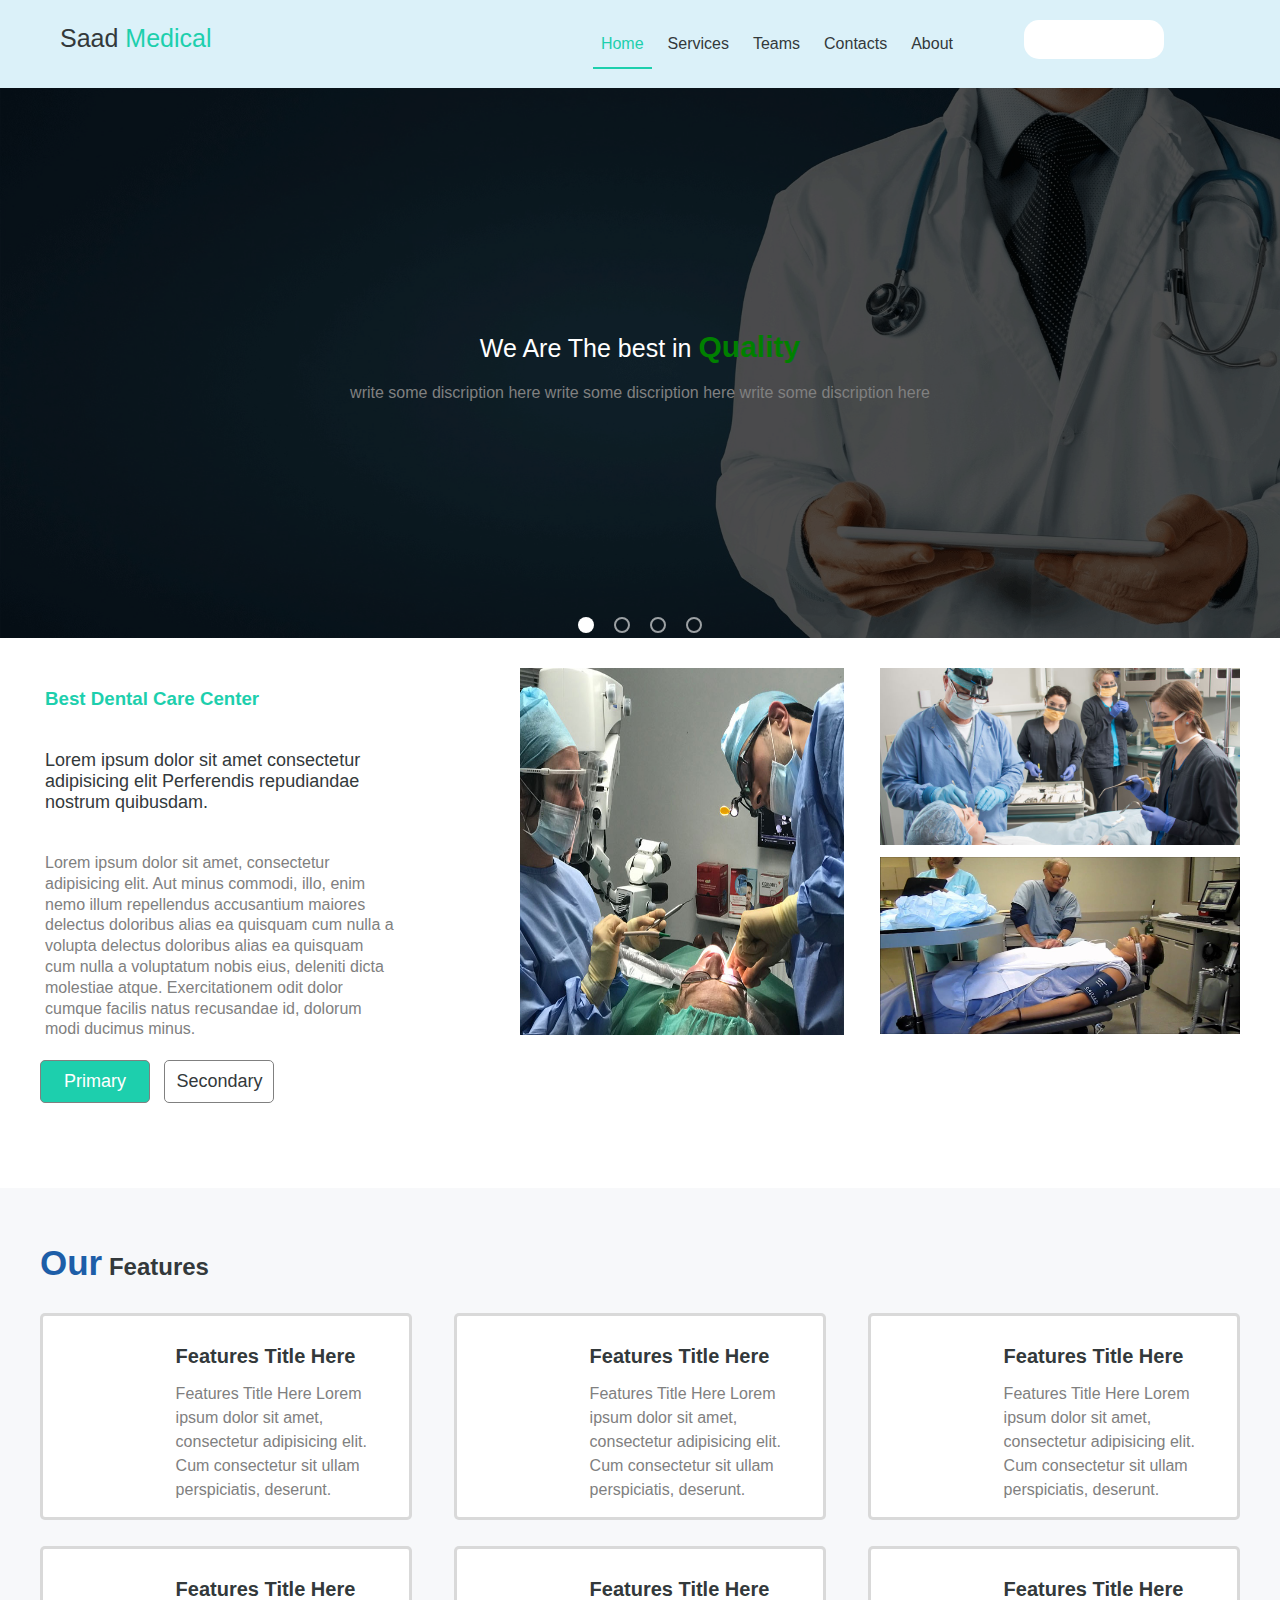
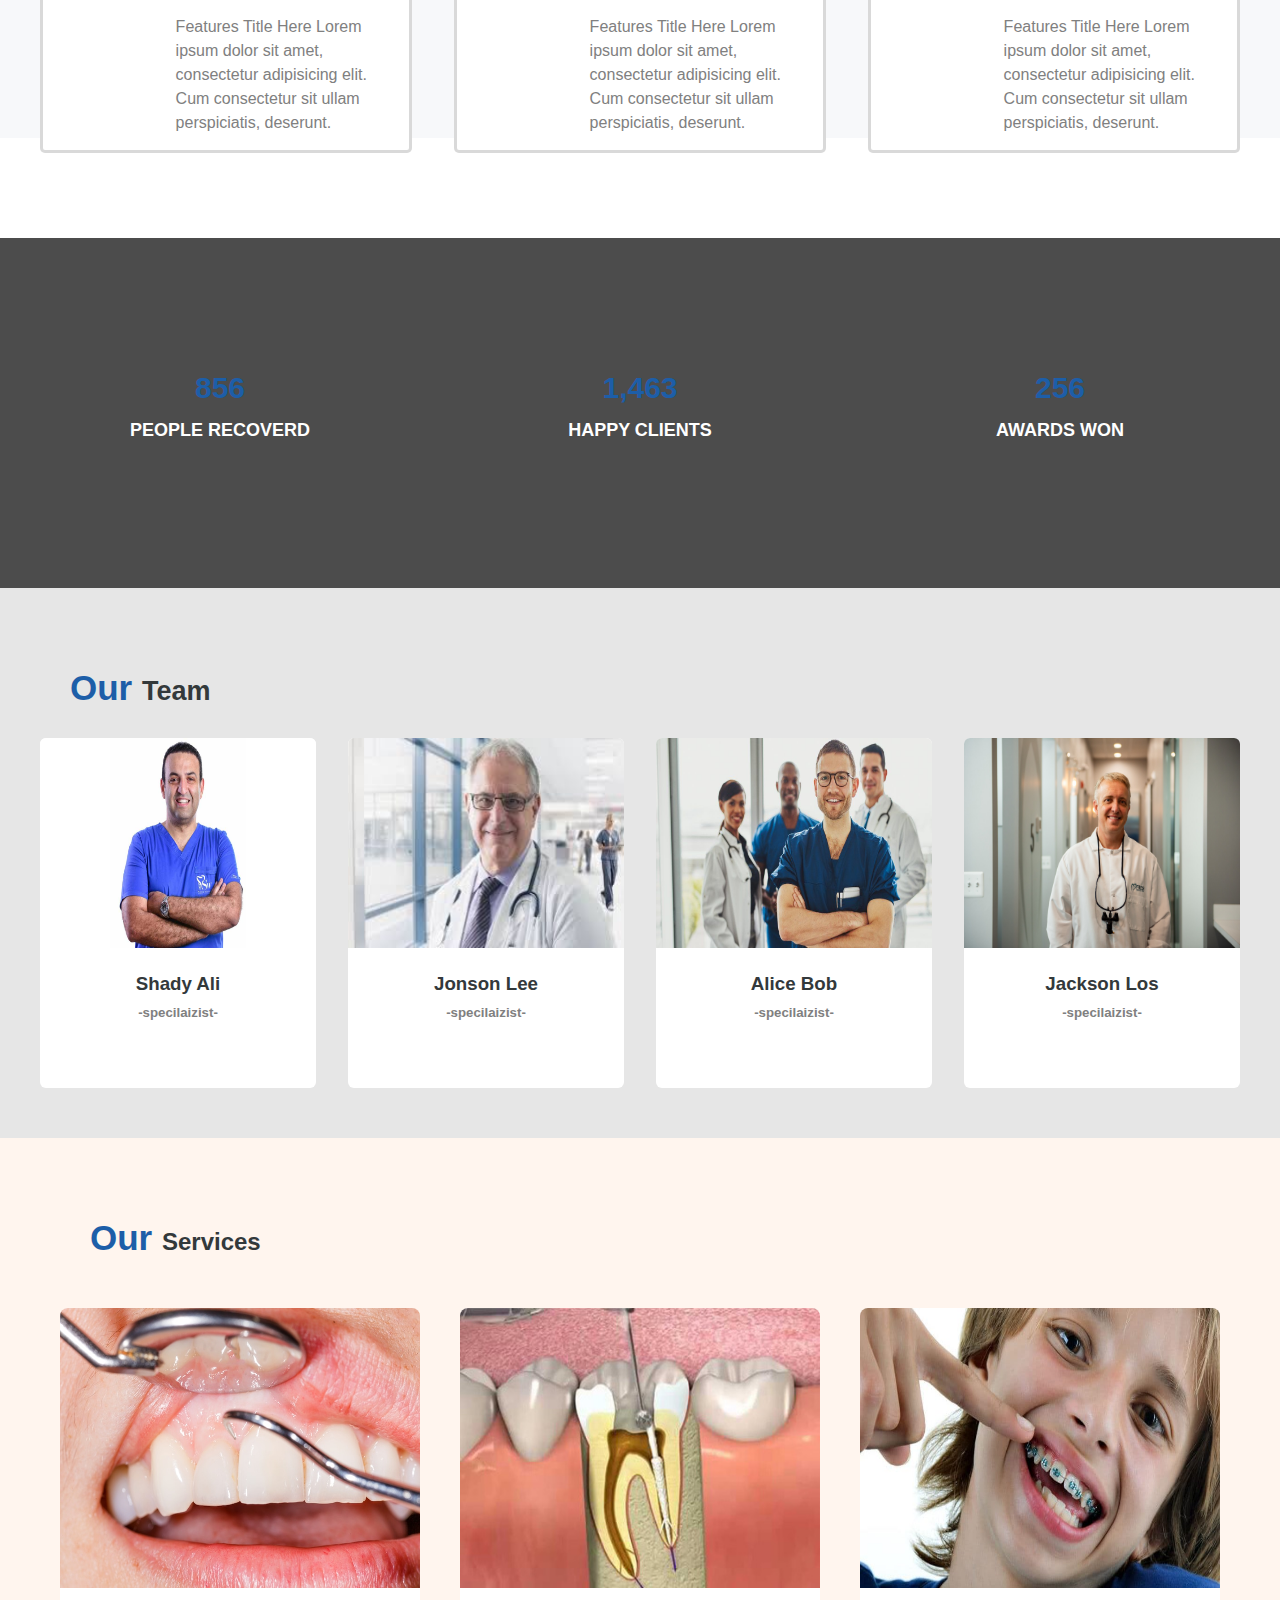
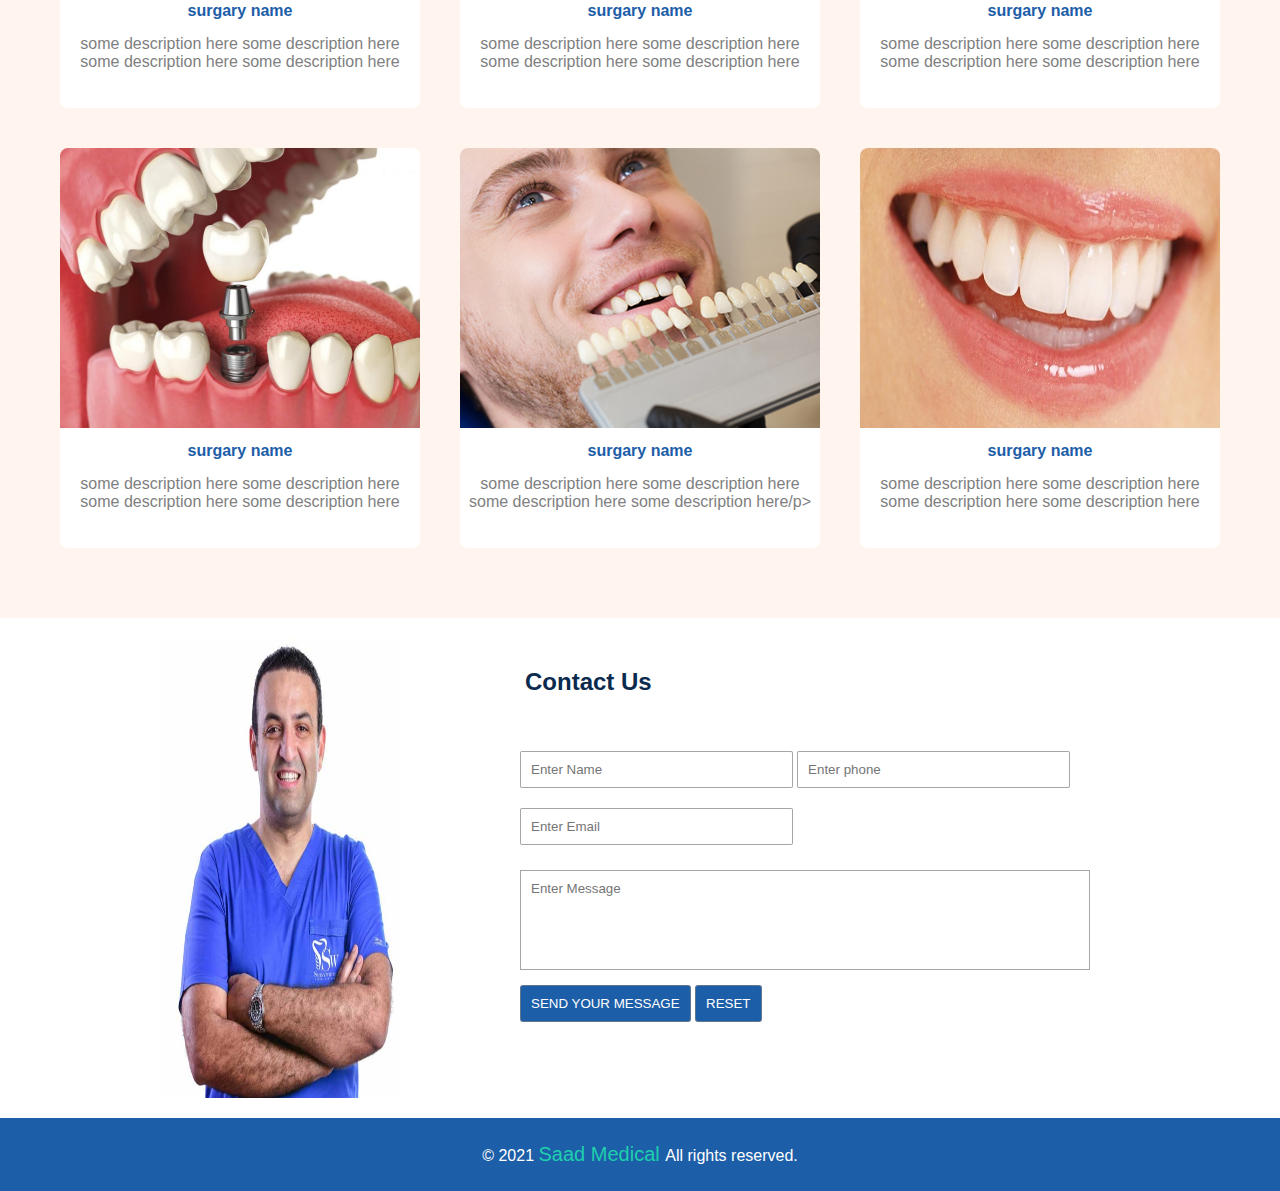
==== index.html @ 80721ef0 "Add files via upload" ====
<!DOCTYPE html>
<html lang="en">
<head>
    <meta charset="UTF-8">
    <meta http-equiv="X-UA-Compatible" content="IE=edge">
    <meta name="viewport" content="width=device-width, initial-scale=1.0">
    <!--font awesome from cdn-->
    <link rel="stylesheet" href="https://pro.fontawesome.com/releases/v5.10.0/css/all.css" integrity="sha384-AYmEC3Yw5cVb3ZcuHtOA93w35dYTsvhLPVnYs9eStHfGJvOvKxVfELGroGkvsg+p" crossorigin="anonymous"/>
    <!--style sheet-->
    <link rel="stylesheet" href="css/main.css">
    <title>Dentest</title>
</head>
<body>
<!--start navbar-->
<div class="navbar">
    <div class="container">
        <div class="brand">Saad <span>Medical</span><i class="fas fa-tooth"></i></div>
        <div class="links hide">
            <ul>
                <i class="fas fa-times fas-2x close"></i>
                <li><a href="#" class="active">Home</a></li>
                <li><a href="#">Services</a></li>
                <li><a href="#">Teams</a></li>
                <li><a href="#">Contacts</a></li>
                <li><a href="#">About</a></li>
            </ul>
        </div>
        <div class="search"> 
            <i class="fa fa-search"></i> <input type="text" name="search">
        </div>
        <div class="toggle-btn">
            <i class="fa fa-bars fa-2x"></i>
        </div>
    </div>
</div>
<!--end navbar-->

<!--start auto slider-->
<div class="slider">
   <div class="overlay">
       <ul class="bullts">
           <li class="active"></li>
           <li></li>
           <li></li>
           <li></li>
       </ul>
   </div>

    <div class="box active">
        <div class="caption">
            <h3>We Are The best in <span>Quality</span></h3>
            <p> write some discription here  write some discription here  write some discription here  </p>
        </div>
        <img src="imgs/slider1.jpg" alt="img">
    </div>

    <div class="box ">
        <div class="caption">
            <h3>We Use The <span>Modren Technology</span></h3>
            <p> write some discription here  write some discription here  write some discription here  </p>
        </div>
        <img src="imgs/slider2.jpeg" alt="img">
    </div>

    <div class="box ">
        <div class="caption">
            <h3>We Are The best in <span>cleaning</span> </h3>
            <p> write some discription here  write some discription here  write some discription here  </p>
        </div>
        <img src="imgs/slider3.jpg" alt="img">
    </div>

    <div class="box ">
        <div class="caption">
            <h3>We Are The best in <span>accuracy</span></h3>
            <p> write some discription here  write some discription here  write some discription here  </p>
        </div>
        <img src="imgs/slider4.jpg" alt="img">
    </div>
   
</div>
<!--end auto slider-->
    
<!--start about-->
<div class="about">
    <div class="container">

    <div class="info">
        <h3>Best Dental Care Center</h3>
        <h5>Lorem ipsum dolor sit amet consectetur adipisicing elit Perferendis repudiandae nostrum quibusdam.</h5>
        <p>Lorem ipsum dolor sit amet, consectetur adipisicing elit. Aut minus commodi, illo, enim nemo illum repellendus accusantium maiores delectus doloribus alias ea quisquam cum nulla a volupta delectus doloribus alias ea quisquam cum nulla a voluptatum nobis eius, deleniti dicta molestiae atque. Exercitationem odit dolor cumque facilis natus recusandae id, dolorum modi ducimus minus.</p>
        <button>Primary</button> <button>Secondary</button>
    </div>

    <div class="picture">
        <div class="one-pic">
            <img src="imgs/oral-surgery.jpg" alt="">
        </div>
        <div class="tow-pic">
           <div><img src="imgs/surgary2.jpg" alt=""></div> 
          <div> <img src="imgs/surgary3.jpg" alt=""></div>
        </div>
    </div>

</div>
</div>
<!--end about-->

<!--satrt our features-->
<div class="features">
   <div class="container">
       <h2><span>Our</span> Features</h2>
   </div>
    <div class="container boxes">
        <div class="box">
            <div class="icon">
               <i class="fas fa-stethoscope fa-3x fa-fw"></i>
            </div>
            <div class="descrip">
              <h5>Features Title Here</h5>
              <p>
                Features Title Here Lorem ipsum dolor sit amet, consectetur adipisicing elit. Cum consectetur sit ullam perspiciatis, deserunt.</p>
            </div>
        </div>

        <div class="box">
            <div class="icon">
               <i class="fas fa-user-md fa-3x fa-fw"></i>
            </div>
            <div class="descrip">
              <h5>Features Title Here</h5>
              <p>
                Features Title Here Lorem ipsum dolor sit amet, consectetur adipisicing elit. Cum consectetur sit ullam perspiciatis, deserunt.</p>
            </div>
        </div>

        <div class="box">
            <div class="icon">
               <i class="fas fa-star-of-life fa-3x fa-fw"></i>
            </div>
            <div class="descrip">
              <h5>Features Title Here</h5>
              <p>
                Features Title Here Lorem ipsum dolor sit amet, consectetur adipisicing elit. Cum consectetur sit ullam perspiciatis, deserunt.</p>
            </div>
        </div>

        <div class="box">
            <div class="icon">
               <i class="fas fa-teeth-open fa-3x fa-fw"></i>
            </div>
            <div class="descrip">
              <h5>Features Title Here</h5>
              <p>
                Features Title Here Lorem ipsum dolor sit amet, consectetur adipisicing elit. Cum consectetur sit ullam perspiciatis, deserunt.</p>
            </div>
        </div>

        <div class="box">
            <div class="icon">
               <i class="fas fa-tooth fa-3x fa-fw"></i>
            </div>
            <div class="descrip">
              <h5>Features Title Here</h5>
              <p>
                Features Title Here Lorem ipsum dolor sit amet, consectetur adipisicing elit. Cum consectetur sit ullam perspiciatis, deserunt.</p>
            </div>
        </div>

        <div class="box">
            <div class="icon">
               <i class="fas fa-procedures fa-3x fa-fw"></i>
            </div>
            <div class="descrip">
              <h5>Features Title Here</h5>
              <p>
                Features Title Here Lorem ipsum dolor sit amet, consectetur adipisicing elit. Cum consectetur sit ullam perspiciatis, deserunt.</p>
            </div>
        </div>

    </div>
</div>
<!--end our features-->

<!--satrt what our clients say-->
<div class="clients">
    <div class="overlay"></div>
<div class="container">

    <div class="box">
        <i class="fas fa-users fa-3x fa-fw"></i>
        <h3>856</h3>
        <h5>PEOPLE RECOVERD</h5>
    </div>
    
    <div class="box">
       <i class="far fa-smile fa-3x fa-fw"></i>
        <h3>1,463</h3>
        <h5>HAPPY CLIENTS</h5>
    </div>

    <div class="box">
        <i class="far fa-award fa-3x fa-fw"></i>
         <h3>256</h3>
        <h5>AWARDS WON</h5>
    </div>

</div>
   </div>
<!--end what our clients say-->

<!--start our team-->
<div class="team">
    <div class="container">
        <h2><span>Our </span> Team </h2>
    </div>
    <div class="container carts">

        <div class="cart">
            <div class="picture"><img src="imgs/Dr.-Shady-Ali-Hussein-Best-Dentists-in-Egypt.jpg" alt=""></div>
            <div class="info">
                <h3>Shady Ali</h3>
                <h5>-specilaizist-</h5>
                <div class="social">
                    <a href=""><i class="fab fa-facebook-square fa-2x fa-fw"></i></a>
                    <a href=""><i class="fab fa-twitter-square fa-2x fa-fw"></i></a>
                    <a href=""><i class="fab fa-linkedin fa-2x fa-fw"></i></a>
                    <a href=""><i class="fab fa-whatsapp-square fa-2x fa-fw"></i></a>
                </div>
            </div>
        </div>

        <div class="cart">
            <div class="picture"><img src="imgs/team5.jpeg" alt=""></div>
            <div class="info">
                <h3>Jonson Lee</h3>
                <h5>-specilaizist-</h5>
                <div class="social">
                    <a href=""><i class="fab fa-facebook-square fa-2x fa-fw"></i></a>
                    <a href=""><i class="fab fa-twitter-square fa-2x fa-fw"></i></a>
                    <a href=""><i class="fab fa-linkedin fa-2x fa-fw"></i></a>
                    <a href=""><i class="fab fa-whatsapp-square fa-2x fa-fw"></i></a>
                </div>
            </div>
        </div>

        <div class="cart">
            <div class="picture"><img src="imgs/team6.jpg" alt=""></div>
            <div class="info">
                <h3>Alice Bob</h3>
                <h5>-specilaizist-</h5>
                <div class="social">
                    <a href=""><i class="fab fa-facebook-square fa-2x fa-fw"></i></a>
                    <a href=""><i class="fab fa-twitter-square fa-2x fa-fw"></i></a>
                    <a href=""><i class="fab fa-linkedin fa-2x fa-fw"></i></a>
                    <a href=""><i class="fab fa-whatsapp-square fa-2x fa-fw"></i></a>
                </div>
            </div>
        </div>

        <div class="cart">
            <div class="picture"><img src="imgs/team3.jpg" alt=""></div>
            <div class="info">
                <h3>Jackson Los</h3>
                <h5>-specilaizist-</h5>
                <div class="social">
                    <a href=""><i class="fab fa-facebook-square fa-2x fa-fw"></i></a>
                    <a href=""><i class="fab fa-twitter-square fa-2x fa-fw"></i></a>
                    <a href=""><i class="fab fa-linkedin fa-2x fa-fw"></i></a>
                    <a href=""><i class="fab fa-whatsapp-square fa-2x fa-fw"></i></a>
                </div>
            </div>
        </div>

    </div>
</div>
<!--end our team-->

<!--satrt our services-->
<div class="services">
    <div class="container">
        <div class="heading">
           <h2><span>Our </span> Services</h2>
        </div>
        <div class="boxes">

            <div class="box">
                <img src="imgs/services2.jpg" alt="">
                <h4>surgary name</h4>
                <p>some description here some description here some description here some description here</p>
            </div>

            <div class="box">
                <img src="imgs/services3.jpg" alt="">
                <h4>surgary name</h4>
                <p>some description here some description here some description here some description here</p>
            </div>

            <div class="box">
                <img src="imgs/services4.jpg" alt="">
                <h4>surgary name</h4>
                <p>some description here some description here some description here some description here</p>
            </div>

            <div class="box">
                <img src="imgs/services5.jpg" alt="">
                <h4>surgary name</h4>
                <p>some description here some description here some description here some description here</p>
            </div>

            <div class="box">
                <img src="imgs/services6.jpg" alt="">
                <h4>surgary name</h4>
                <p>some description here some description here some description here some description here/p>
            </div>

            <div class="box">
                <img src="imgs/services7.jpg" alt="">
                <h4>surgary name</h4>
                <p>some description here some description here
                    some description here some description here
                </p>
            </div>

        </div>
    </div>
</div>
<!--end our services-->

<!---start our Contacts-->
<div class="contacts">
    <div class="container">
        <div class="picture">
            <img src="imgs/Dr.-Shady-Ali-Hussein-Best-Dentists-in-Egypt.jpg" alt="">
        </div>
        <div class="form">
            <h2>Contact Us</h2>
            <input type="text" placeholder="Enter Name" name="name">
            <input type="text" placeholder="Enter phone" name="phone">
            <input type="text" placeholder="Enter Email">
            <textarea name="message" id="" cols="30" rows="10" placeholder="Enter Message"></textarea>
             <a href=""><button>SEND YOUR MESSAGE</button></a>
             <a href=""><button>RESET</button></a>
         
        </div>
    </div>
</div>
<!--end our contacts-->

<!--start our footer-->
<div class="footer">
    <p>&copy 2021 <span>Saad Medical </span> All rights reserved.</p>
</div>
<!--end our footer-->
<div class="">
 
</div>
<script src="js/script.js"></script>
</body>
</html>
---- css/main.css ----
/*start screens width*/
/*mobiles*/
@media (max-width:767px){
   
}
/*tablets*/
@media (min-width:768px){
   
}
/*md screen*/
@media (min-width:992px){
   
}
/*large screen*/
@media (min-width:1200px){
   
}

/*end screen width*/

/*start globals */
*{
    font-family: Verdana Tahoma, sans-serif;
    color:#33393B;
    padding: 0;
    margin: 0;
    box-sizing: border-box;
}
ul{
    list-style: none;
}
a{
    text-decoration: none;
    color:black;
}
/*end globals*/

/*start framework*/
/*mobiles*/
@media (max-width:767px){
  
}
/*tablets*/
@media (min-width:768px){
    .container{
        width:768px;
        margin:  auto;
    }
}
/*md screen*/
@media (min-width:992px){
    .container{
        width:992px;
        margin:  auto;
    }
}
/*large screen*/
@media (min-width:1200px){
    .container{
        width:1200px;
        margin:  auto;
    }
}
/*end framework*/


/*start navabr*/
.navbar .brand i{
    color:#1DCFAD;
    font-size: 30px;
}
/*mobiles*/
@media (max-width:767px){
    .navbar{
        background-color:rgba(135, 207, 235, 0.3);
    }
    .navbar .container{
        display: flex;
        flex-direction: row;
        position: relative;
    }
    .navbar .links{
        position: fixed;
        height: 500px;
        z-index: 200;
        background-color: #fff;
        right: 0;
        top: 0;
        width: 100%;
        transition: all 1s ease-in-out;
    }
    .navbar .links.hide{
      transform: translate(100%);
    }
    .navbar .links.show{
        position: fixed;
        z-index: 200;
        background-color: #fff;
        right: 0;
        top: 0;
        width: 100%;
        transition: all 1s ease-in-out;
    }
    .navbar .links ul{
        padding: 25px;
        text-align: center;
    }
    .navbar .links ul li {
        margin: 10px 0;
    }
    .navbar .links ul li a:hover{
        color:#1DCFAD;
    }
    .navbar .links ul .close{
        position: absolute;
        top:10px;
        left:10px;
        font-size: 25px;
        padding: 8px;
        border:3px solid rgba(128, 128, 128, 0.473);
        border-radius: 10px;
        cursor: pointer;
    }
    .navbar .links ul li{
        padding: 10px;
    }
    .navbar .links ul li a{
      padding: 5px;
    }
    .navbar .brand{
     font-size: 25px;
     width: 70%;
     padding: 20px;
    }
    .navbar .brand>span{
        color:#1DCFAD;
    }
   .navbar .toggle-btn{
       display: block;
       width: 30%;
       text-align: right;
       padding: 15px;
       cursor: pointer;
   }
   .navbar .toggle-btn i{
       border :3px solid gray;
       padding: 5px;
       border-radius: 5px;
   }
   .navbar .search{
       display: none;
   }
}
/*tablets*/
@media (min-width:768px){
 .navbar{
     background-color: rgba(135, 207, 235, 0.3);
 }
    .navbar .container{
        display: flex;
        flex-direction: row;
    }
    .navbar .brand{
        font-size: 25px;
        width: 25%;
        padding: 20px;
       }
       .navbar .brand>span{
        color:#1DCFAD;
    }
   .navbar .links{
    width: 55%;
    padding: 25px;
   }
  .navbar .links ul{
           display: flex;
           flex-direction: row;
           justify-content:flex-end;
           padding: 10px;
    }
  .navbar .links ul .close{
        display: none;
    }
    .navbar .links ul li{
        margin: 0 4px;
    }
    .navbar .links ul li a{
        padding: 15px 8px;
        color:#33393B;
    }
    .navbar .links ul li a.active{
        border-bottom: 2px solid #1DCFAD;
        color:#1DCFAD;
    }
    .navbar .links ul li a:hover{
        border-bottom: 2px solid #1DCFAD;
        color:#1DCFAD;
    }
    .navbar .search{
        width: 20%;
        padding: 20px;
    }
    .navbar .search i{
        font-size: 20px;
        padding: 2px;
        color: #1D5EA8;
    }
    .navbar .search input{
     padding: 12px;
     width: 70%;
     border:none;
     background-color:#fff;
     border-radius: 15px;
    }
    .navbar .search input:focus-within{
        outline: none !important;
        box-shadow: 0 0 10px #719ECE; 
    }
    .navbar .search input:hover{
        border:none;
    }
     .navbar .toggle-btn{
        display: none;
    }
}
/*md screen*/
@media (min-width:992px){  
}
/*large screen*/
@media (min-width:1200px){
   
}
/*end navbar*/


/*satrt auto slider*/
.slider {
    position: relative;
    height: 550px;
}
.slider .overlay{
    position: absolute;
    z-index: 9;
    background-color: rgba(0,0,0,0.7);
    width:100%;
    height: 100%;
    top:0;
    left: 0;
}
.slider .overlay .bullts{
    display: flex;
    flex-direction:row;
    justify-content: center;
    align-items: flex-end;
    width: 100%;
    height: 100%;
}
.slider .overlay li{
    display: block;
    padding: 5px;
    width: 16px;
    height:16px;
    margin: 5px 10px;
    border:2px solid rgba(255, 255, 255, 0.6);
    border-radius: 50%;
    cursor: pointer;
    -webkit-transition: all .5s ease-in-out;
    -o-transition: all .5s ease-in-out;
    transition: all .5s ease-in-out;
}
.slider .overlay li.active{
    background-color:#fff ;
}
.slider .box{
    position: absolute;
    opacity: 0;
    height: 100%;
    width: 100%;
    -webkit-transition: all .5s ease-in-out;
    -o-transition: all .5s ease-in-out;
    transition: all .5s ease-in-out;
}
.slider .box .caption{
    position: inherit;
    z-index: 100;
    width: 100%;
    height: 100%;
    top:0;
    right:0;
    display: flex;
    flex-direction: column;
    justify-content: center;
    align-items: center;

}
.slider .caption h3,
.slider .caption p{
   color:#fff;
   line-height: 2;
   font-weight: 300;
   text-align: center;
}
.slider .caption h3{
    font-size: 25px;
}
.slider .caption h3 span{
    font-size: 30px;
    color:green;
    font-weight: Bold;
}
.slider .caption p{
    color:grey;
}
.slider .box  img{
    width: 100%;
    height: 100%;
}
.slider .box.active{
  opacity: 1;
}

/*mobiles*/
@media (max-width:767px){
    .slider {
        height: 300px;
    }
   
}
/*tablets*/
@media (min-width:768px) {
  
}
/*md screen*/
@media (min-width:992px){
   
}
/*large screen*/
@media (min-width:1200px){
   
}
/*end auto slider*/


/*start About*/
.about .info button
   {
       padding: 10px;
       width: 110px;
       background-color: #1DCFAD;
       color: #fff;
       font-size: 18px;
       border: none;
       border :1px solid gray;
       margin-right: 10px;
       border-radius: 5px;
       cursor: pointer;
       -webkit-transition: all .3s ease-in-out;
       -o-transition: all .3s ease-in-out;
       transition: all .3s ease-in-out;
       margin-bottom: 10px;
   }
   .about .info button:last-child{
       background-color: #fff;
       color:#33393B;
   }
   .about .info button:hover{
    background-color: #1DCFAD;
    color:#fff;
   }
   .about .info h3{
    color:#1DCFAD;
}
.about .info h5{
    color:#33393B;
    font-size: 18px;
    font-weight: 500;
}
.about .info p{
    color:gray;
    line-height: 1.3;
}

/*mobiles*/
@media (max-width:767px){
   .about{
       display: flex;
       flex-direction: column;
       margin-bottom: 100px;
   }
   .about .info{
       text-align: center;
   }
   .about .info h3,
   .about .info h5,
   .about .info p{
       padding: 10px;
   }
   .about .picture img{
    width: 100%;
    height: 100%;
   }
}
/*tablets*/
@media (min-width:768px){
    .about{
        height: 400px;
        padding: 30px 0;
        margin-bottom: 150px;
    }
   .about .container{
       display: flex;
       flex-direction: row;
       flex-wrap: nowrap;
       justify-content: space-between;
       height: 100%;
   }
   .about .info{
       width: 30%;
   }
   .about .info h3,
   .about .info h5,
   .about .info p{
       padding: 20px 5px;
   }
   .about .picture{
       display: flex;
       flex-direction: row;
       justify-content: space-between;
       width: 60%;
       height: 100%;
   }
   .about .picture .one-pic{
       width: 45%;
       height: 100%;
   }
   .about .picture .one-pic img{
       width: 100%;
       height: 108%;
   }
   .about .picture .tow-pic div img{
       width: 100%;
       height: 100%;
   }
   .about .picture .tow-pic {
       display: flex;
       flex-direction: column;
       align-content: space-around;
       width: 50%;
       height: 100%;
   }
   .about .picture .tow-pic>div{
       height: 52%;
       margin-bottom: 12px;
   }

}
/*md screen*/
@media (min-width:992px){
   
}
/*large screen*/
@media (min-width:1200px){
   
}
/*start About*/

/*start our features*/
.features{
    padding: 40px 0;
    height: 550px;
    background-color:#F7F8FA;
    margin-bottom: 100px;
}
.features .container h2{
    color: #33393B;
    padding: 15px 0;
}
.features .container h2>span{
    color:#1D5EA8;
    font-size: 35px;
}
.features .container.boxes{
    display: flex;
    flex-direction: row;
    flex-wrap: wrap;
   justify-content: space-between;
   padding: 15px 0;
   height: 100%;
   align-content: space-between;
}
.features .container .box{
    width: 31%;
    padding: 15px;
    border:3px solid rgba(128, 128, 128, 0.3);
    border-radius: 5px;
    display: flex;
    justify-content: space-between;
    flex-direction: row;
    background-color: #fff;
    cursor: pointer;
    transition: all .5s ease-in-out;
    -webkit-transition: all .5s ease-in-out;
    -o-transition: all .5s ease-in-out;
}
.features .container .box:hover {
background-color: #1D5EA8;
}
.features .container .box:hover .icon i{ color: #fff;}
.features .container .box:hover .descrip h5{color:#fff;}
.features .container .box:hover .descrip p{color:#fff}
.features .container .box .icon{
    width:25%;
}
.features .container .box .icon i{
color: #1D5EA8;
}
.features .container .box .descrip{
    width:65%;
}
.features .container .box .descrip h5{
padding: 14px 0;
font-size: 20px;
color:#33393B;
}
.features .container .box .descrip p{
    color:gray;
    line-height: 1.5;
}

/*mobile*/
@media (max-width:767px){
    .features{
        height:1400px
    }
    .features .container.boxes{
        justify-content: center;
    }
    .features .container .box{
        width: 92%;

    }
}
/*end our features*/

/*start our clients*/
.clients {
    background: url("../imgs/slider3.jpg");
    height: 350px;
    background-size: cover;
    position: relative;
    background-attachment: fixed;

}
.clients .overlay{
    position: absolute;
    top:0;
    right:0;
    left:0;
    width: 100%;
    height: 100%;
    background-color: rgba(0,0,0,0.7);
    margin-bottom: 50px;
}
.clients .container {
    display: flex;
    flex-direction: row;
    justify-content: space-between;
    align-items: center;
    height: 100%;
}
.clients .container .box{
    width: 30%;
    height: 150px;
    text-align: center;
    z-index: 2;
}
.clients .container .box i{
    color: #fff;
    padding: 5px;
}
.clients .container .box h3{
color: #1D5EA8;
font-size: 30px;
padding: 5px;
margin: 10px 0;
}
.clients .container .box h5{
color: #fff;
font-size: 18px;
}
/*end our clients*/

/*start our team*/
.team{
    background-color: rgba(128, 128, 128, 0.2);
    padding:50px 0;
}
.team .container>h2{
    padding: 30px;
    font-size: 27px;
}
.team .container>h2>span{
    color: #1D5EA8;
    font-size: 35px;
}
.team .container.carts{
    display: flex;
    flex-direction: row;
    justify-content: space-between;
}
.team .container .cart{
width:23%;
background-color:#fff;
height:350px;
transition: all .3s ease-in-out;
-webkit-transition: all .3s ease-in-out;
-o-transition: all .3s ease-in-out;
border-radius: 6px;
}
.team .container .cart:hover{
    transform: translateY(10px);
    -webkit-transform: translateY(10px);
    -o-transform: translateY(10px);
}
.team .container .cart .picture{
    height: 60%;
}
.team .container .cart .info{
    height: 40%;
    padding: 20px;
    text-align: center;
}
.team .container .cart .picture img{
    width: 100%;
    height: 100%;
    border-radius: 6px 6px 0 0;

}
.team .container .cart .info h3{
    padding: 5px;
}
.team .container .cart .info h5{
    padding: 5px;
    color: gray;
}
.team .container .cart .info .social{
    margin-top: 24px;
}
.team .social i{
    color: #1D5EA8;
}

/*mobiles*/
@media (max-width:767px){
    .team .container.carts{
        display: flex;
        flex-direction: row;
        flex-wrap: wrap;
        justify-content: center;
        align-content:space-between ;
    }
    .team .container .cart{
        width:90%;
        }
}
/*end our team*/

/*start our services*/
.services{
    background-color:seashell ;
    padding: 30px 0;
    height:1120 ;
}
.services .container{
    height: 100%;
}
.services .heading h2{
    padding: 20px;
    margin: 30px;
    color: #33393B;
}
.services .heading h2>span{
    color: #1D5EA8;
    font-size: 35px;
}
.services .boxes{
    display: flex;
    flex-direction: row;
    justify-content: space-around;
    flex-wrap: wrap;
    height: 100%;
}
.services .boxes .box{
   height:400px;
   width: 30%;
   background-color: #fff;
   border-radius: 8px;
   text-align: center;
   margin-bottom: 40px;
   -webkit-transition: all .3s ease-in-out;
   -o-transition: all .3s ease-in-out;
   transition: all .3s ease-in-out;
}
.services .boxes .box:hover{
    -webkit-transform: translateY(10px);
    -o-transform: translateY(10px);
    transform: translateY(10px);
}
.services .boxes .box img{
    height: 70%;
    width: 100%;
    border-radius: 8px 8px 0 0 ;
}
.services .box h4{
    padding: 10px;
    color:#1D5EA8;
} 
.services .box p{
    padding: 5px;
    color: gray;
}

/*mobiles*/
@media (max-width:767px){
    .services .boxes .box{
      width: 90%;
    }
}

/*end our services*/

/*start contact from*/
.contacts{
height: 500px;
padding: 20px;
background-color: #fff;
}
.contacts .container{
    display: flex;
    flex-direction: row;
    height: 100%;
}
.contacts .picture{
    width: 40%;
    height: 100%;
}
.contacts .picture img{
    width: 100%;
    height: 100%;
}
.contacts .form h2{
    margin-bottom: 15px;
    padding: 30px 5px;
    color: #0a2a4e;
}
.contacts .form input{
    width: 45%;
    padding: 10px;
    display: inline-block;
    margin: 10px 0;
    border: 1px solid rgba(128, 128, 128, 0.7);
    border-radius: 2px;
}
.contacts .form input:focus-within,
.contacts .form textarea:focus-within
{
    outline: none !important;
    border:1px solid #1D5EA8;
    box-shadow: 0 0 10px #719ECE; 
}
.contacts .form textarea{
    display: block;
    width: 94%;
    height: 100px;
    margin: 15px 0;
    padding: 10px;
    border:1px solid rgba(128,128,128,.7);
    resize: none;
}
.contacts .form button {
border:1px solid rgba(128, 128, 128, 0.7);
padding: 10px;
border-radius: 3px;
background-color: #1D5EA8;
color:#fff;
cursor: pointer;
}

/*mobiles*/
@media (max-width:767px){
    .contacts{
        margin-bottom: 200px;
    }
    .contacts .container{
        display: flex;
        flex-direction: column;
        align-items: center;
    }
 .contacts .picture{
     width: 90%;
 }
 .contacts .form{
     width: 90%;
 }  
}
/*end contact form*/

/*start our footer**/
.footer{
    background-color: #1D5EA8;
    padding: 15px;
}
.footer>p{
    color:#fff ;
    text-align: center;
    padding: 10px;
}
.footer>p>span{
    font-size: 20px;
    color:#1DCFAD
}
/*end our footer*/
.space{
    height: 1000px;
}
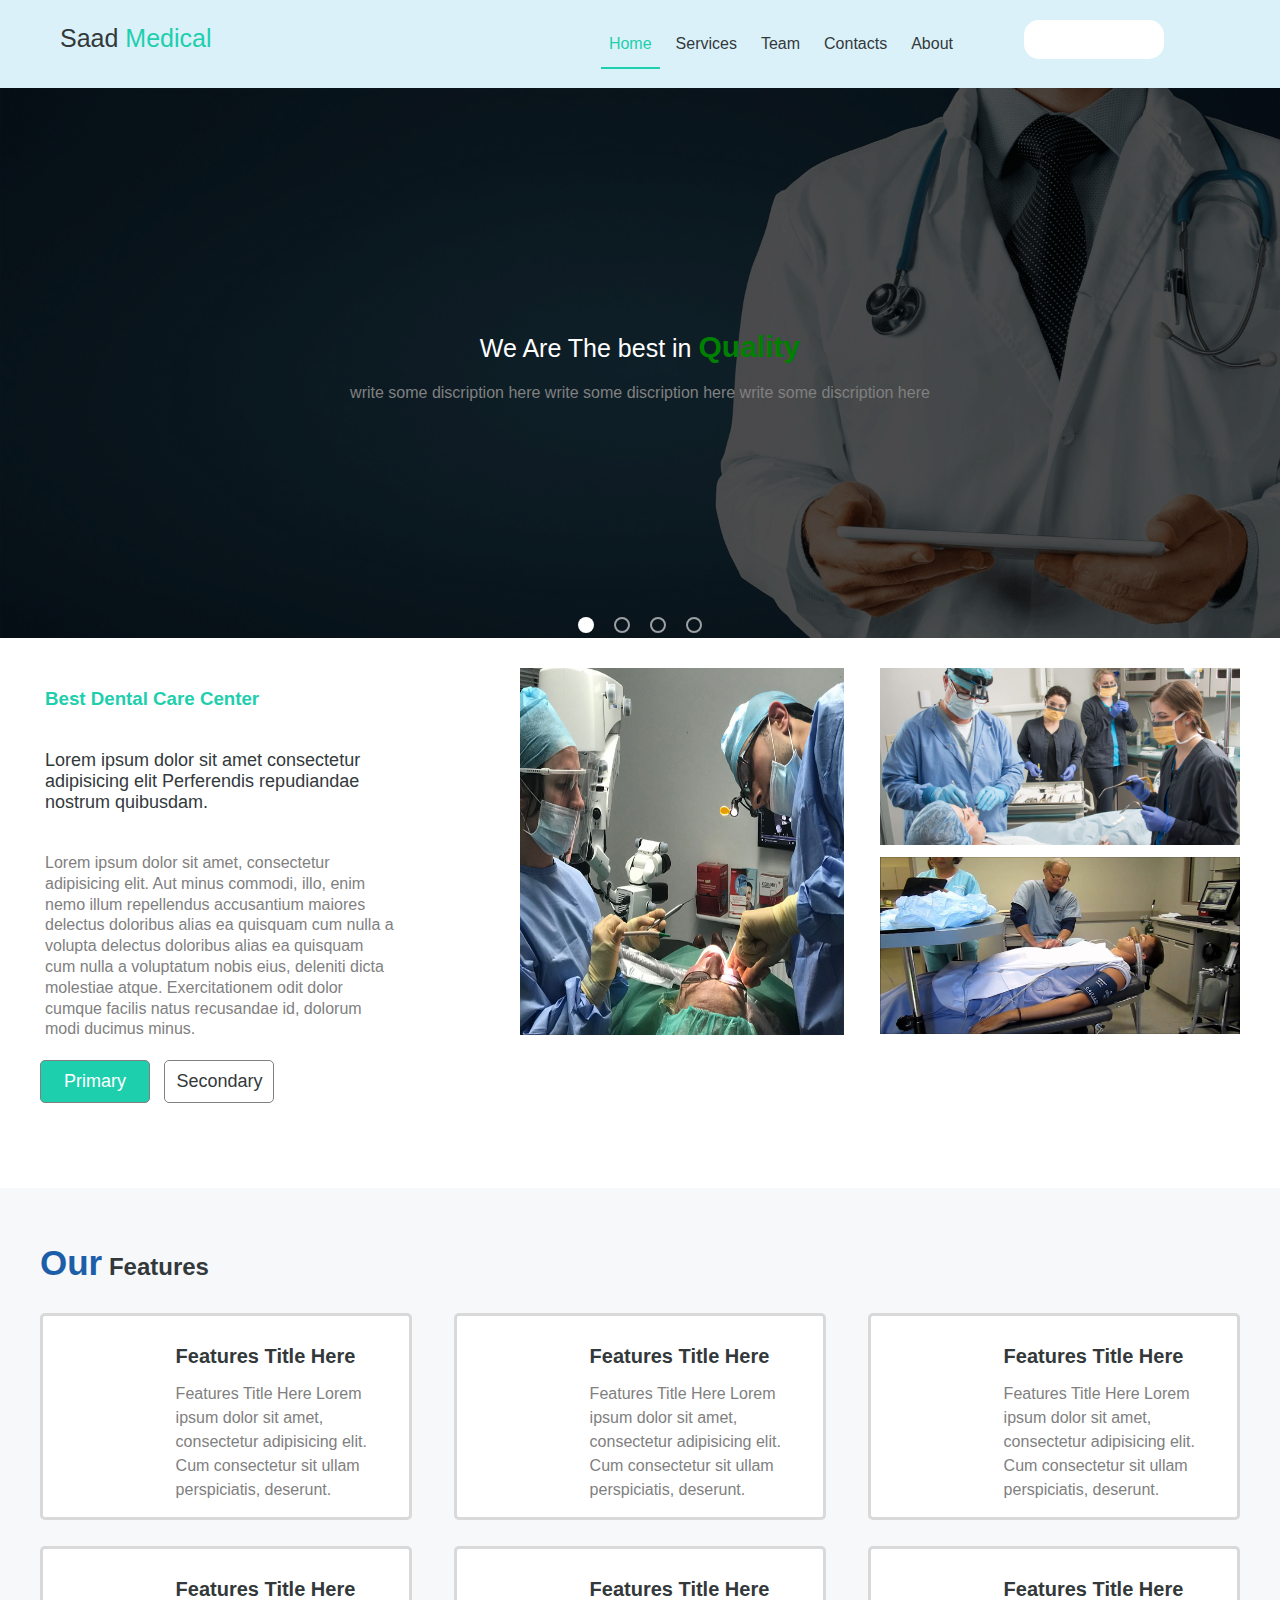
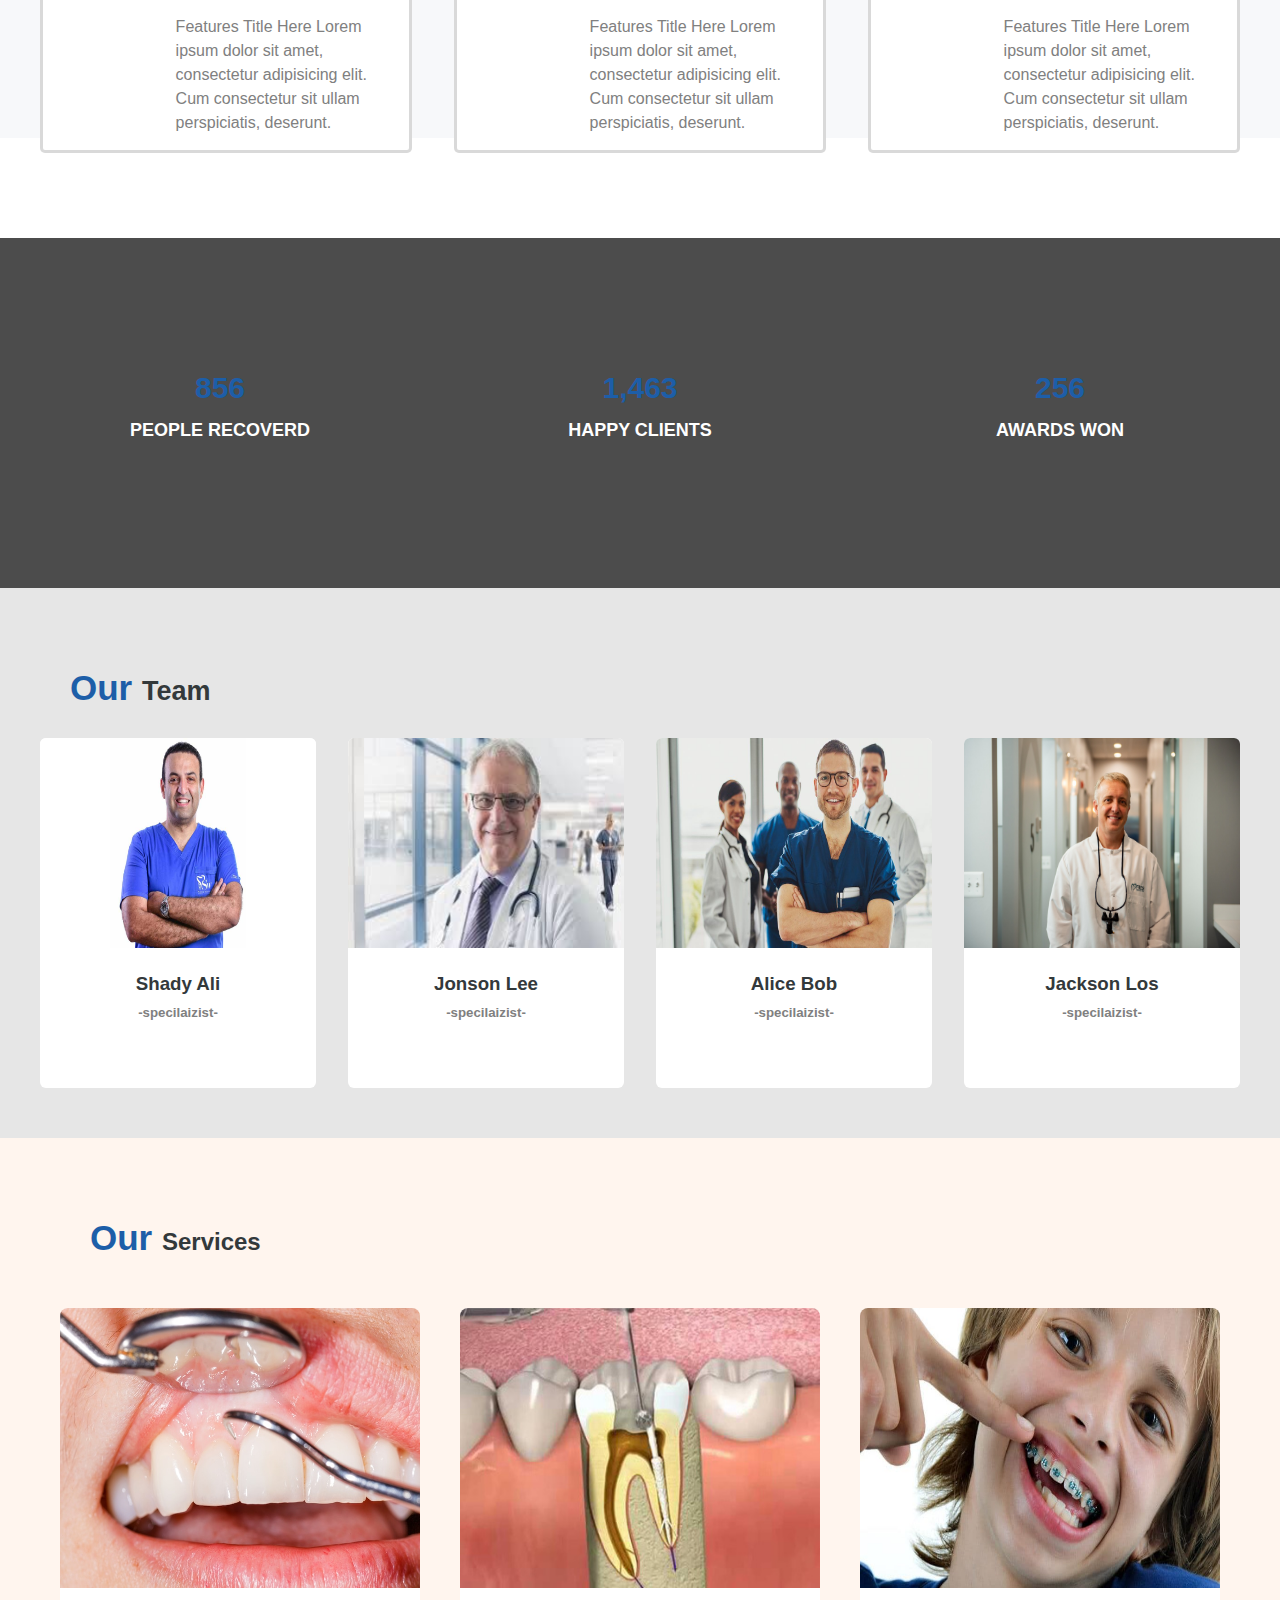
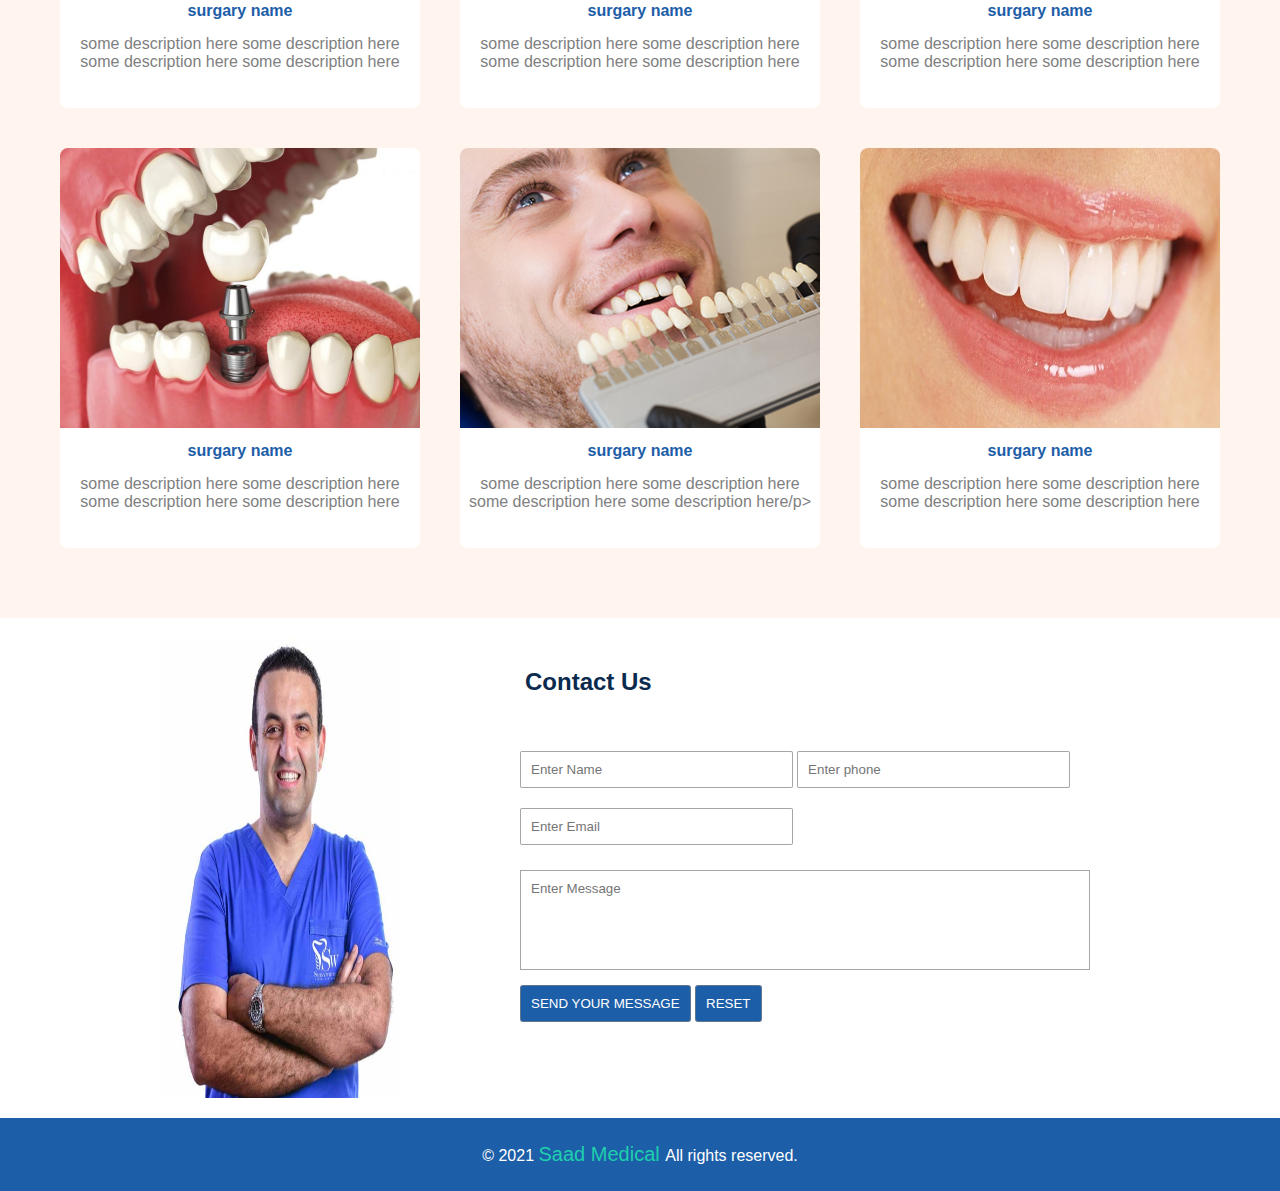
==== commit a2007072: "Update index.html" ====
--- a/index.html
+++ b/index.html
@@ -11,6 +11,19 @@
     <title>Dentest</title>
 </head>
 <body>
+<!--start loading screen-->
+<div class="loading hide">
+    <span class="one"></span> <span class="tow"></span> <span class="three"></span> <span class="four"></span>
+    <span class="five"></span>
+</div>
+<!--end loading screen-->
+
+<!--start up button-->
+  <div class="up-btn hide">
+      <i class="fas fa-arrow-up"></i>
+  </div>
+<!--end up button-->
+
 <!--start navbar-->
 <div class="navbar">
     <div class="container">
@@ -19,10 +32,10 @@
             <ul>
                 <i class="fas fa-times fas-2x close"></i>
                 <li><a href="#" class="active">Home</a></li>
-                <li><a href="#">Services</a></li>
-                <li><a href="#">Teams</a></li>
-                <li><a href="#">Contacts</a></li>
-                <li><a href="#">About</a></li>
+                <li><a  data-target="services">Services</a></li>
+                <li><a data-target="team">Team</a></li>
+                <li><a  data-target="contacts">Contacts</a></li>
+                <li><a  data-target="about">About</a></li>
             </ul>
         </div>
         <div class="search"> 
@@ -82,7 +95,7 @@
 <!--end auto slider-->
     
 <!--start about-->
-<div class="about">
+<div id="about" class="about">
     <div class="container">
 
     <div class="info">
@@ -107,7 +120,7 @@
 <!--end about-->
 
 <!--satrt our features-->
-<div class="features">
+<div id="features" class="features">
    <div class="container">
        <h2><span>Our</span> Features</h2>
    </div>
@@ -210,7 +223,7 @@
 <!--end what our clients say-->
 
 <!--start our team-->
-<div class="team">
+<div id="team" class="team">
     <div class="container">
         <h2><span>Our </span> Team </h2>
     </div>
@@ -277,7 +290,7 @@
 <!--end our team-->
 
 <!--satrt our services-->
-<div class="services">
+<div id="services" class="services">
     <div class="container">
         <div class="heading">
            <h2><span>Our </span> Services</h2>
@@ -328,7 +341,7 @@
 <!--end our services-->
 
 <!---start our Contacts-->
-<div class="contacts">
+<div id="contacts" class="contacts">
     <div class="container">
         <div class="picture">
             <img src="imgs/Dr.-Shady-Ali-Hussein-Best-Dentists-in-Egypt.jpg" alt="">
@@ -352,9 +365,7 @@
     <p>&copy 2021 <span>Saad Medical </span> All rights reserved.</p>
 </div>
 <!--end our footer-->
-<div class="">
- 
-</div>
+
 <script src="js/script.js"></script>
 </body>
-</html>+</html>
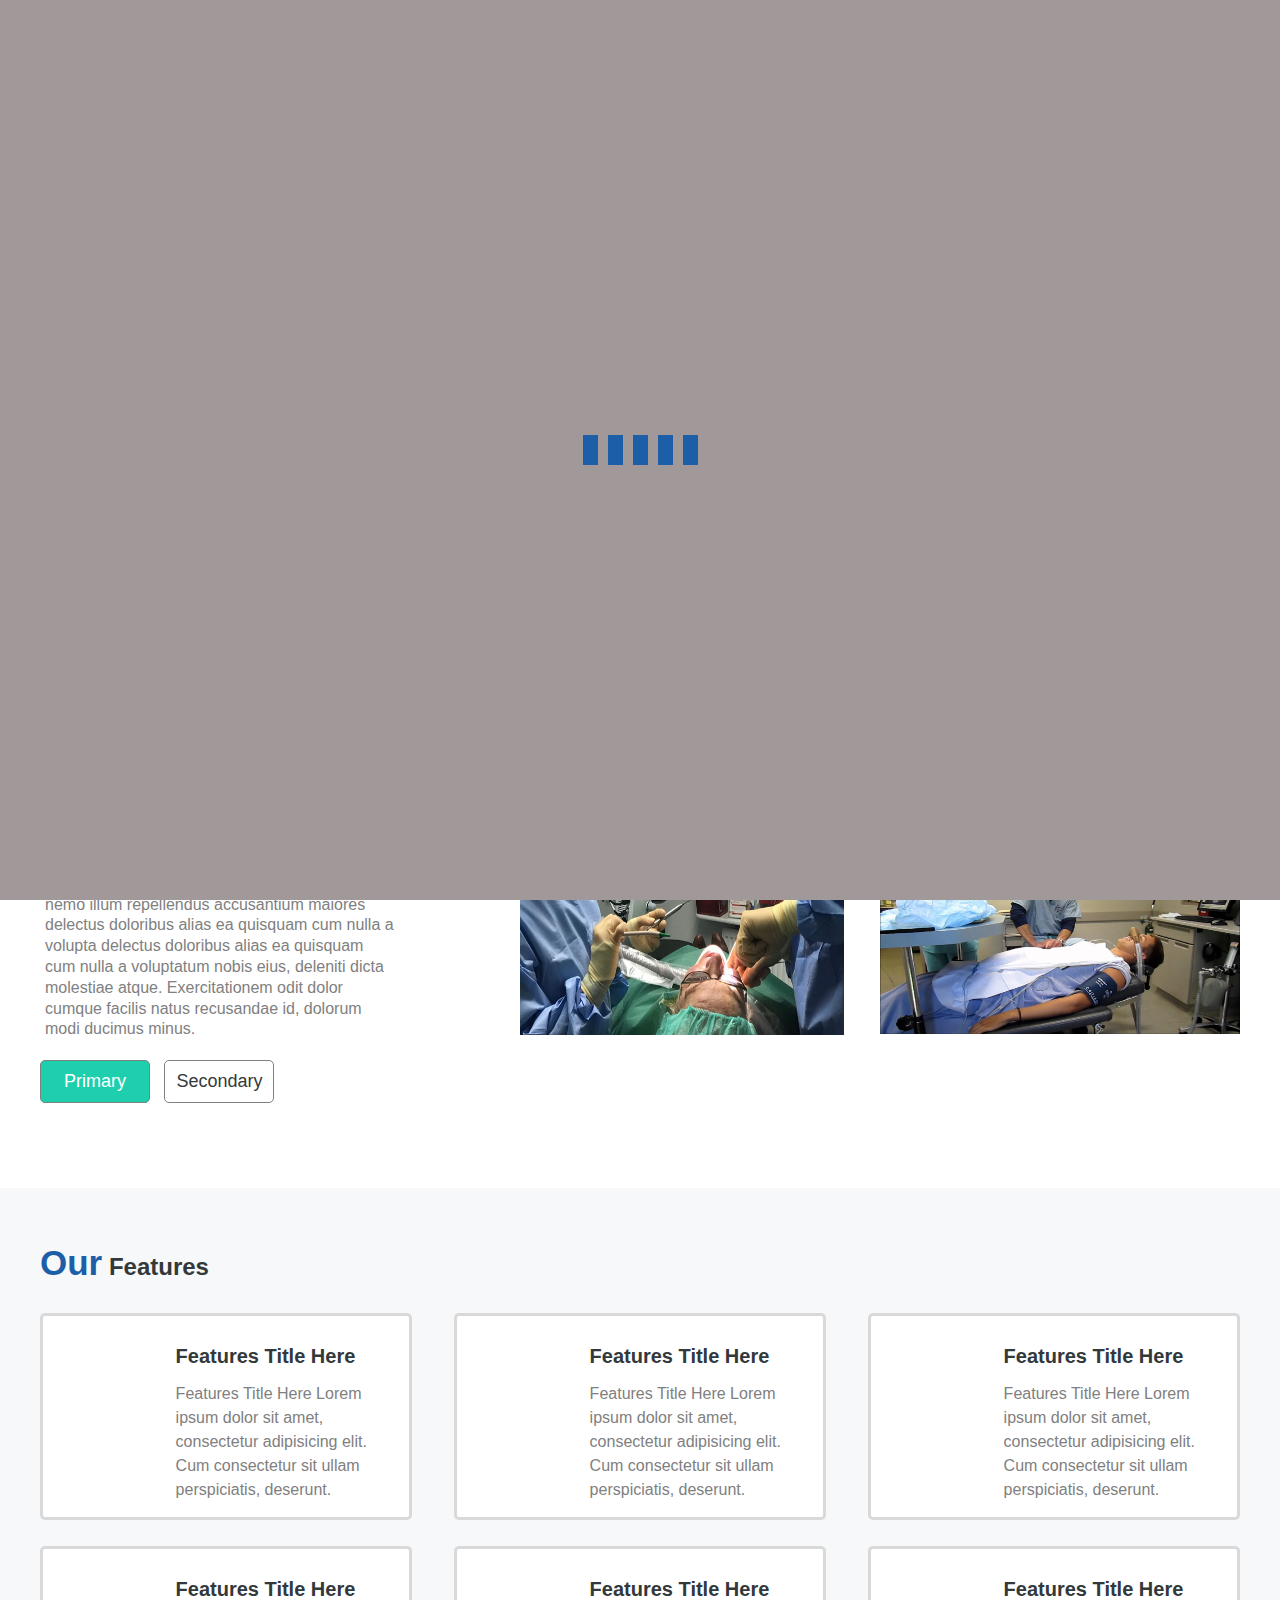
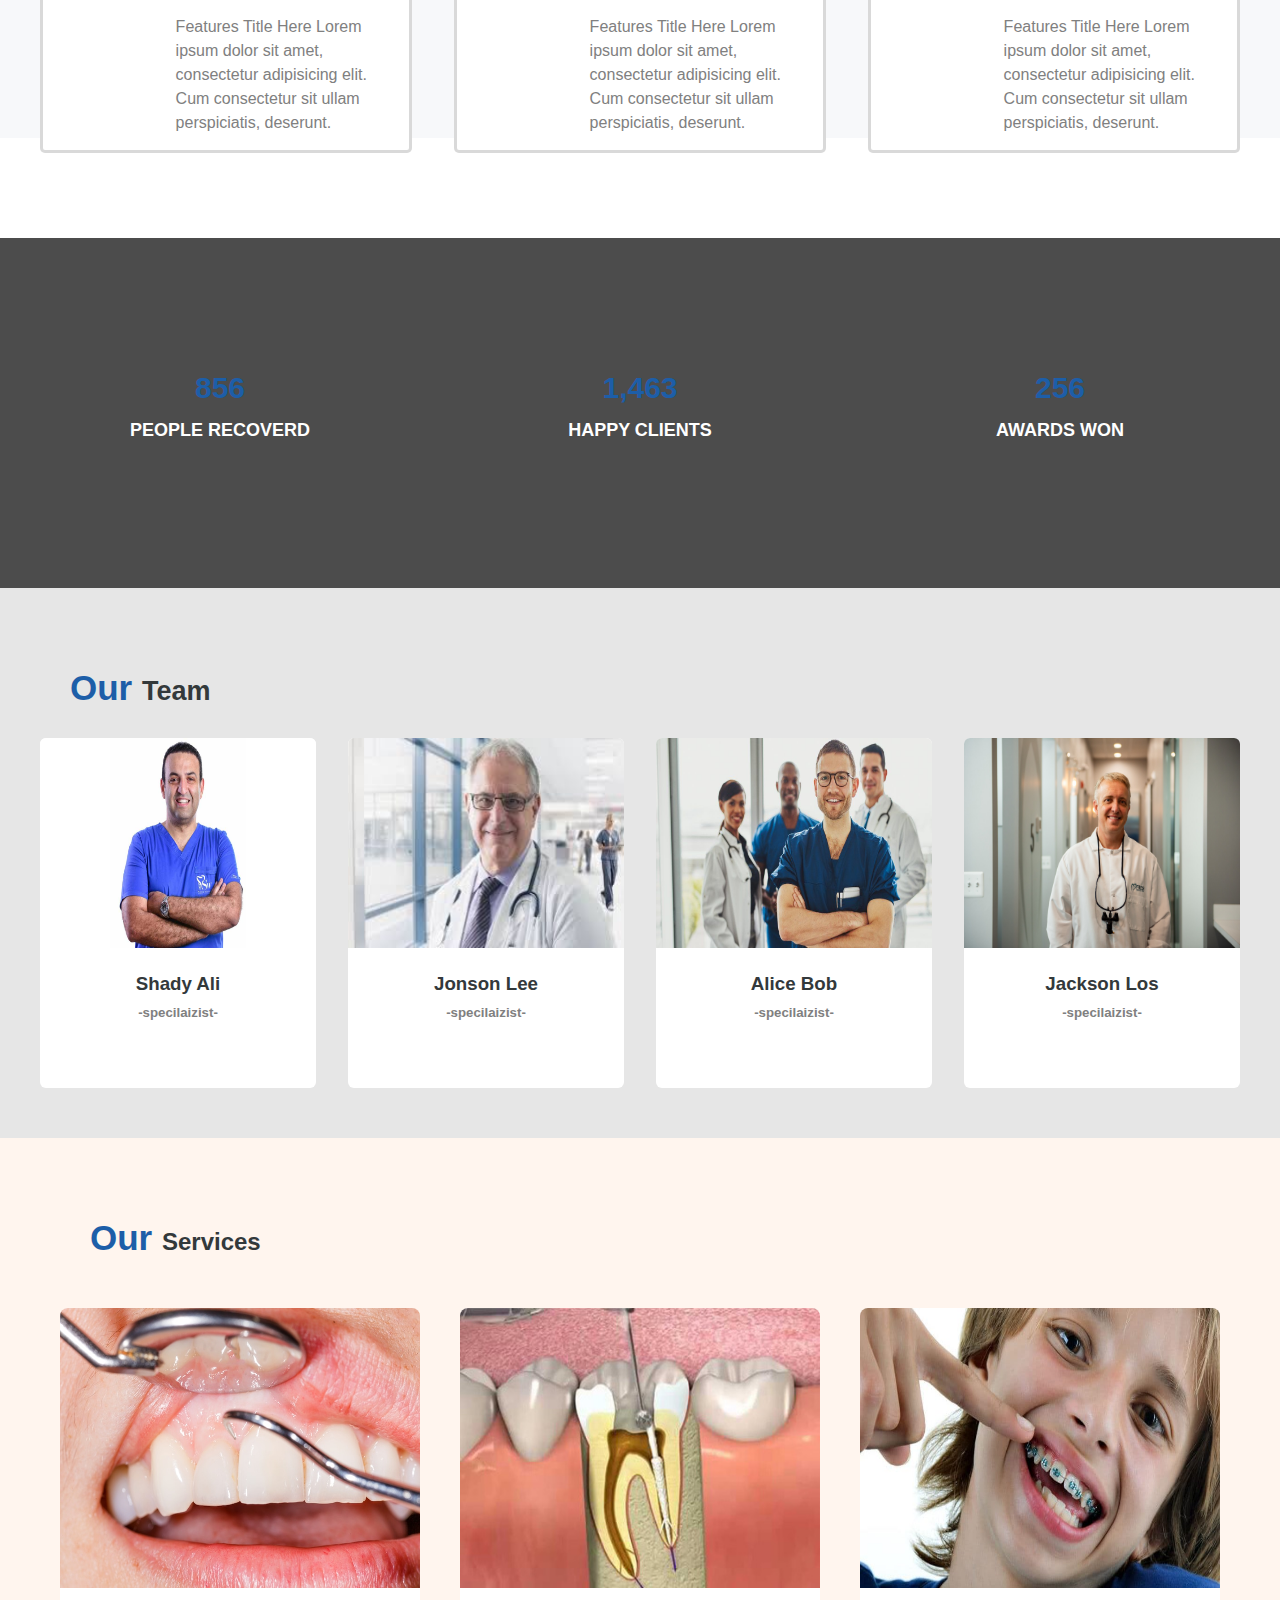
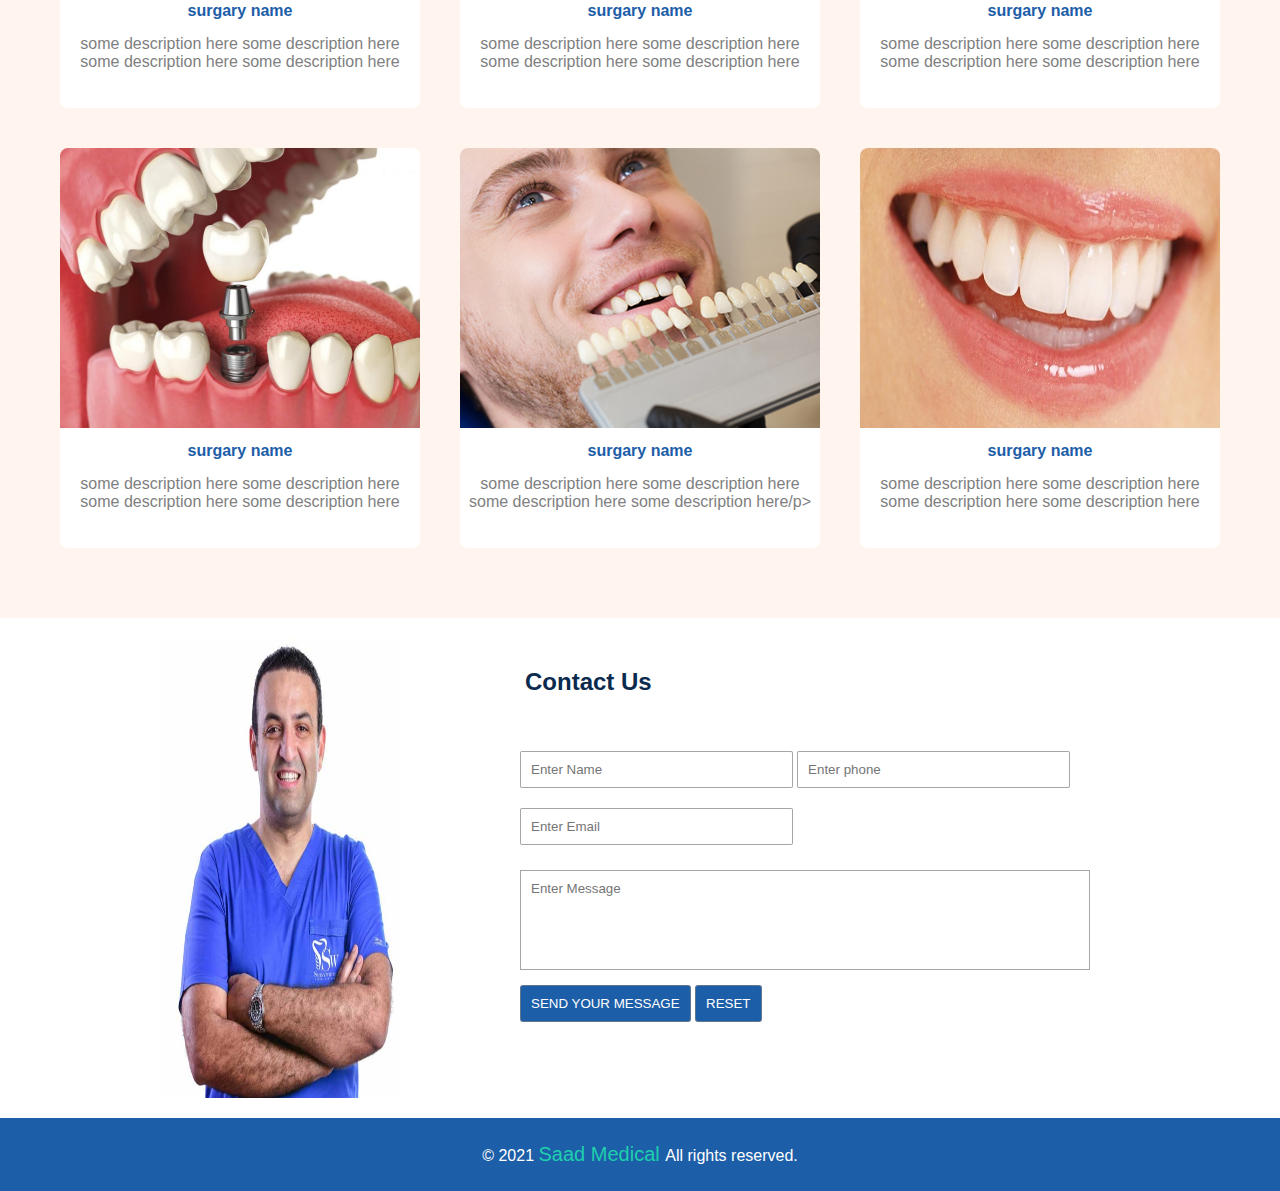
==== commit 4b5f01dc: "Update index.html" ====
--- a/css/main.css
+++ b/css/main.css
@@ -19,6 +19,7 @@
 /*end screen width*/
 
 /*start globals */
+
 *{
     font-family: Verdana Tahoma, sans-serif;
     color:#33393B;
@@ -32,6 +33,7 @@
 a{
     text-decoration: none;
     color:black;
+    cursor: pointer;
 }
 /*end globals*/
 
@@ -63,6 +65,80 @@
 }
 /*end framework*/
 
+/*start loading screen*/
+.loading
+{
+    position: fixed;
+    top:0;
+    right: 0;
+    width: 100%;
+    height: 100%;
+    background-color: rgb(161, 153, 153);
+    z-index: 999;
+    display: flex;
+    flex-direction: row;
+    align-items: center;
+    justify-content: center;
+}
+.loading>span{
+    width: 15px;
+    height: 30px;
+    background-color: #1D5EA8;
+    display: inline-block;
+    margin: 0 5px;
+    animation: waving 1s 4 ease-in-out;
+}
+.loading.hide{
+    display: none;
+}
+.loading span.tow{
+   animation-delay: .2s;
+}
+.loading span.three{
+    animation-delay: .4s;
+}
+.loading span.four{
+    animation-delay: .6s;
+}
+.loading span.five{
+    animation-delay: .8s;
+}
+
+@keyframes waving{
+    0%{
+        height: 70px;
+    }
+    50%{
+        height: 30px;
+       
+    }
+    75%{
+
+    }
+}
+/*end loading screen*/
+
+/*start up button*/
+.up-btn{
+    width: 30px;
+    height: 30px;
+    border-radius: 3px;
+    position: fixed;
+    z-index: 9999;
+    right: 1%;
+    bottom: 5%;
+    text-align: center;
+    line-height: 30px;
+background-color: rgb(3, 3, 29);
+cursor: pointer;
+}
+.up-btn i{
+    color:#fff;
+}
+.up-btn.hide{
+    display: none;
+}
+/*end up button**/
 
 /*start navabr*/
 .navbar .brand i{
@@ -820,6 +896,3 @@
     color:#1DCFAD
 }
 /*end our footer*/
-.space{
-    height: 1000px;
-}